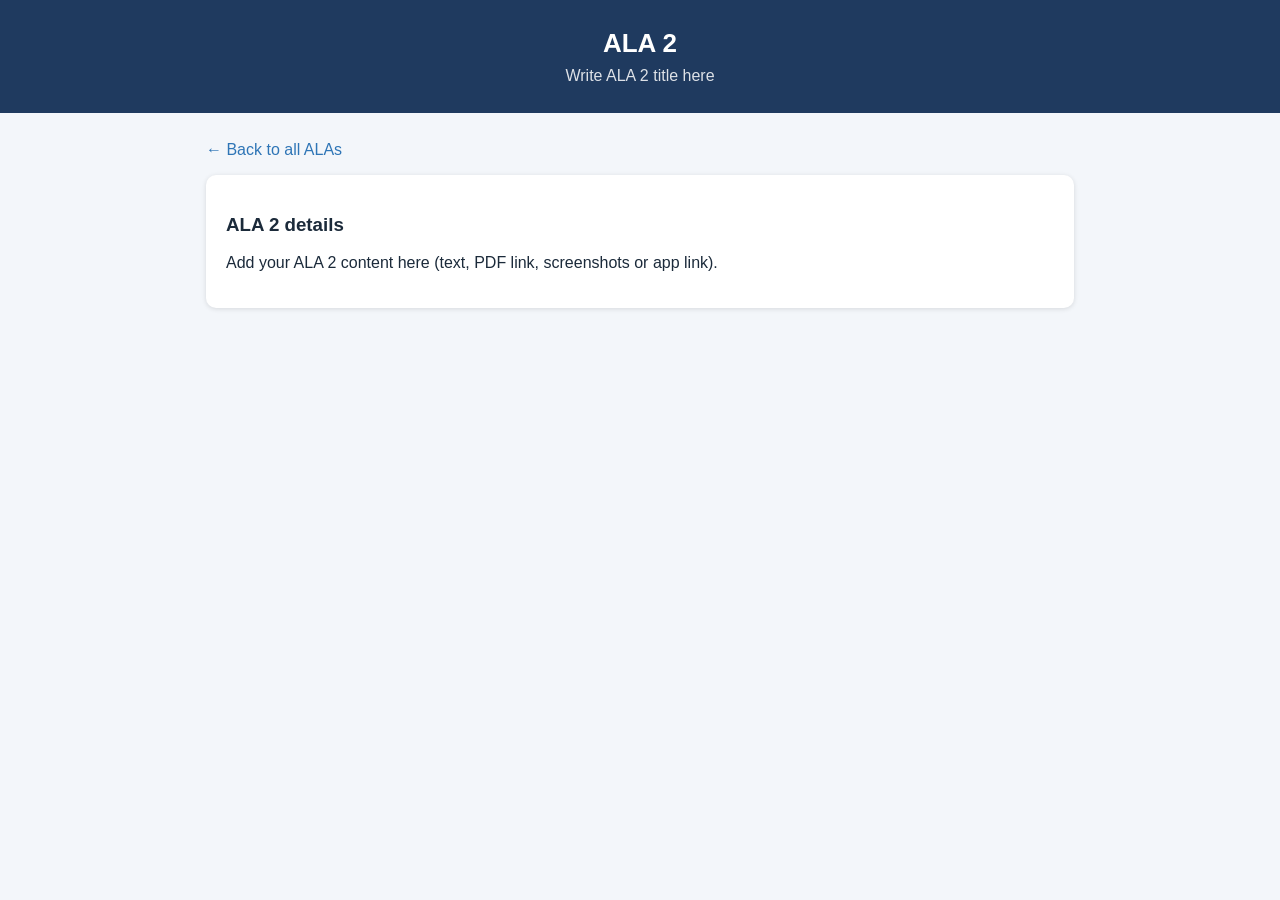
==== ala2/index.html @ ef88b660 "index.html" ====
<!doctype html>
<html lang="en"><head><meta charset="utf-8">
<meta name="viewport" content="width=device-width, initial-scale=1">
<title>ALA 2</title><link rel="stylesheet" href="../style.css"></head>
<body>
<header><h1>ALA 2</h1><p>Write ALA 2 title here</p></header>
<main>
  <p><a class="back" href="../index.html">&larr; Back to all ALAs</a></p>
  <div class="box">
    <h3>ALA 2 details</h3>
    <p>Add your ALA 2 content here (text, PDF link, screenshots or app link).</p>
  </div>
</main></body></html>
---- style.css ----
*{box-sizing:border-box}
body{font-family:Arial,Helvetica,sans-serif;margin:0;background:#f3f6fa;color:#1b2a3a}
header{background:#1f3a5f;color:#fff;padding:28px 20px;text-align:center}
header h1{margin:0;font-size:26px}
header p{margin:8px 0 0;opacity:.85}
main{max-width:900px;margin:28px auto;padding:0 16px}
.grid{display:grid;grid-template-columns:repeat(auto-fit,minmax(240px,1fr));gap:18px}
.card{display:block;background:#fff;border-radius:10px;padding:26px 20px;text-decoration:none;color:inherit;
 box-shadow:0 1px 5px rgba(0,0,0,.15);border-top:5px solid #2e75b6;transition:transform .15s}
.card:hover{transform:translateY(-4px)}
.card h2{margin:0 0 8px;color:#1f3a5f}
.card p{margin:0;color:#556677;font-size:14px}
.box{background:#fff;border-radius:10px;padding:20px;margin-bottom:18px;box-shadow:0 1px 5px rgba(0,0,0,.12)}
.btn{display:inline-block;background:#2e75b6;color:#fff;padding:11px 20px;border-radius:6px;text-decoration:none;margin:4px 6px 4px 0}
.btn.alt{background:#1f3a5f}
table{width:100%;border-collapse:collapse}
th,td{text-align:left;padding:8px;border-bottom:1px solid #e3e8ee;font-size:14px;vertical-align:top}
th{width:34%;background:#eaf1f8}
img{max-width:100%;border:1px solid #ccd5df;border-radius:6px}
a.back{color:#2e75b6;text-decoration:none}
footer{text-align:center;color:#778;font-size:13px;padding:20px}
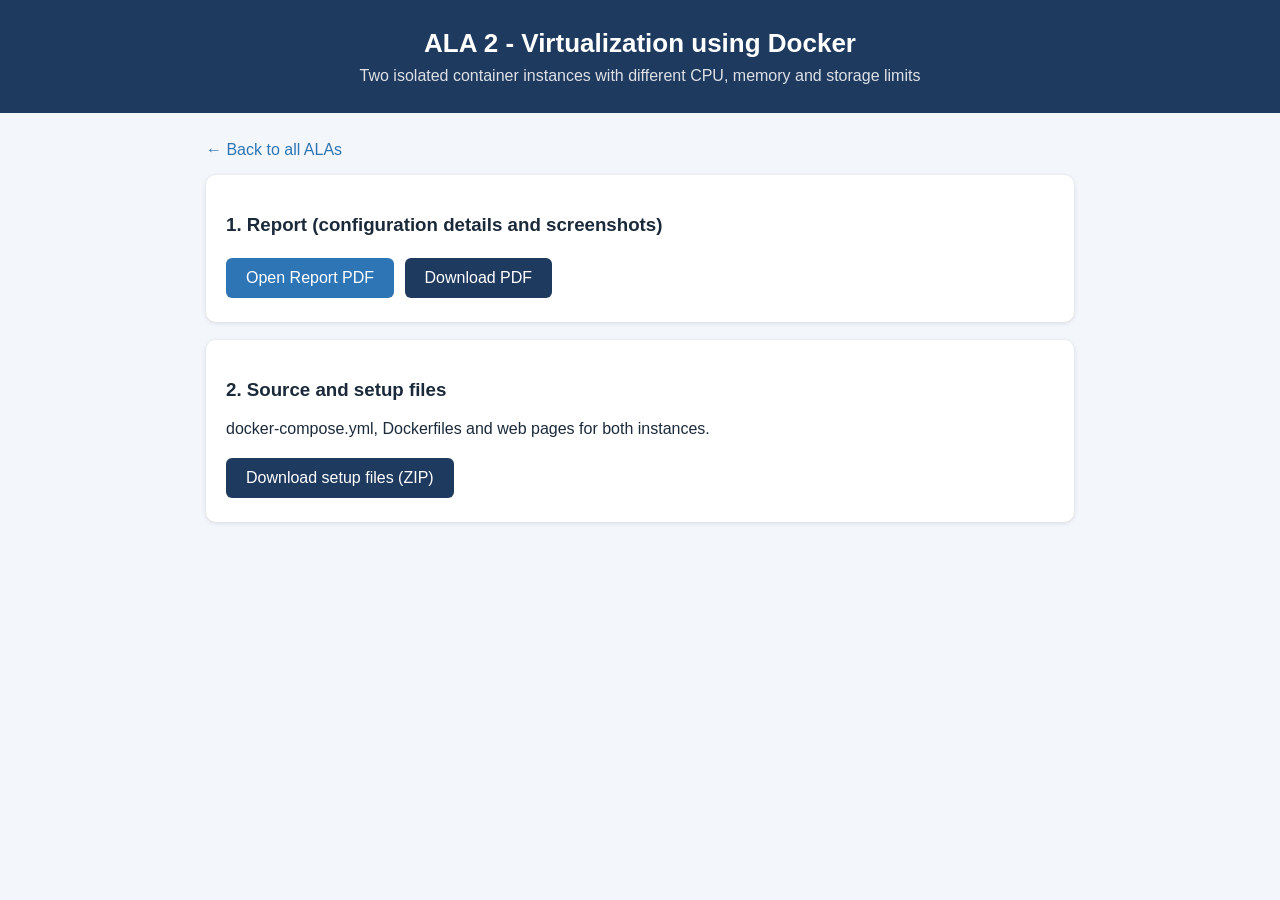
==== commit 829cb9f5: "Update index.html" ====
--- a/ala2/index.html
+++ b/ala2/index.html
@@ -1,13 +1,22 @@
 <!doctype html>
 <html lang="en"><head><meta charset="utf-8">
 <meta name="viewport" content="width=device-width, initial-scale=1">
-<title>ALA 2</title><link rel="stylesheet" href="../style.css"></head>
+<title>ALA 2 - Virtualization using Docker</title><link rel="stylesheet" href="../style.css"></head>
 <body>
-<header><h1>ALA 2</h1><p>Write ALA 2 title here</p></header>
+<header><h1>ALA 2 - Virtualization using Docker</h1>
+<p>Two isolated container instances with different CPU, memory and storage limits</p></header>
 <main>
   <p><a class="back" href="../index.html">&larr; Back to all ALAs</a></p>
+
   <div class="box">
-    <h3>ALA 2 details</h3>
-    <p>Add your ALA 2 content here (text, PDF link, screenshots or app link).</p>
+    <h3>1. Report (configuration details and screenshots)</h3>
+    <a class="btn" href="ALA2_report.pdf" target="_blank" rel="noopener">Open Report PDF</a>
+    <a class="btn alt" href="ALA2_report.pdf" download>Download PDF</a>
+  </div>
+
+  <div class="box">
+    <h3>2. Source and setup files</h3>
+    <p>docker-compose.yml, Dockerfiles and web pages for both instances.</p>
+    <a class="btn alt" href="ala2-docker-source.zip" download>Download setup files (ZIP)</a>
   </div>
 </main></body></html>
